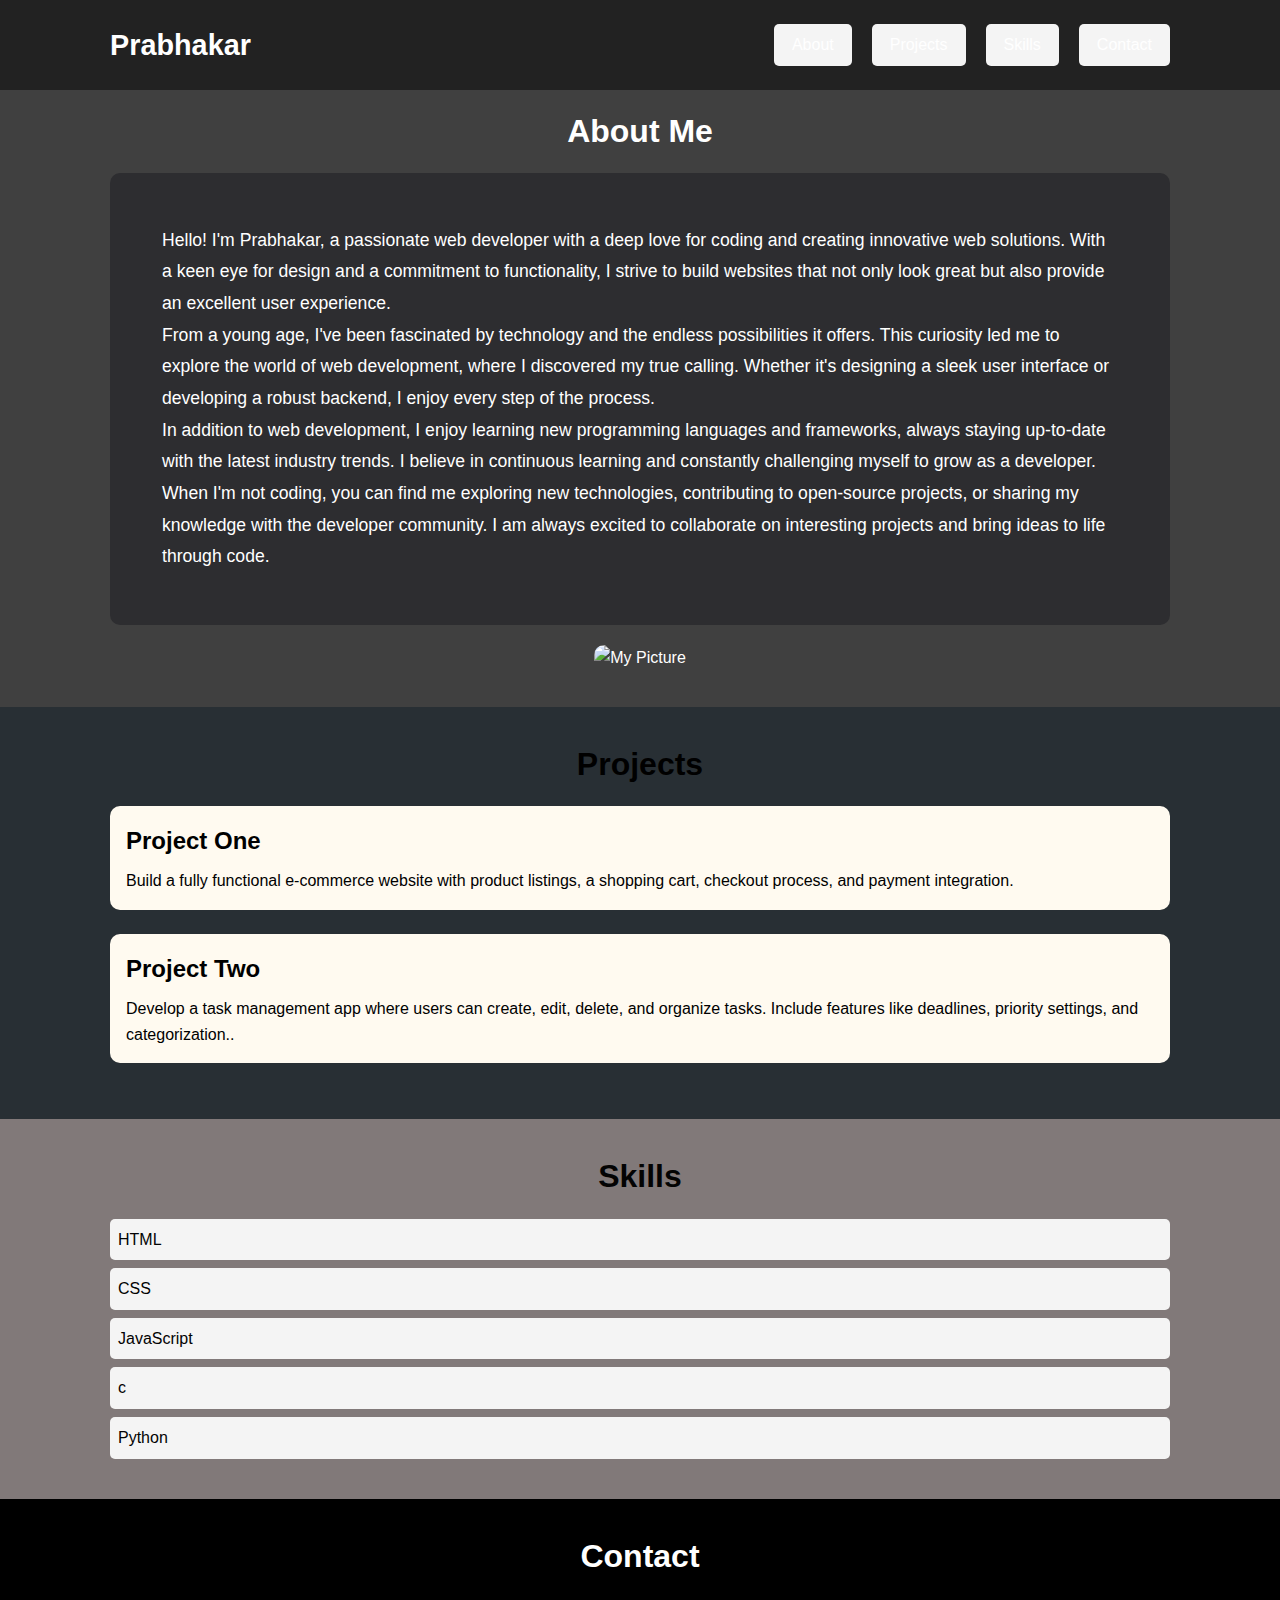
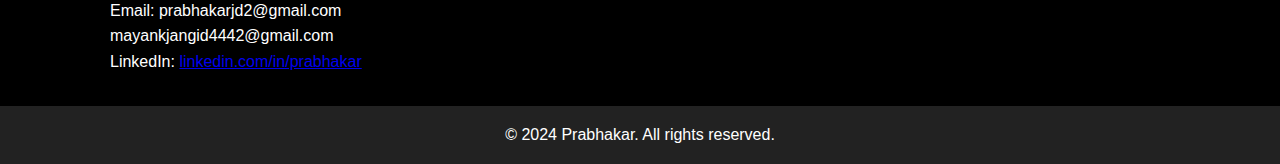
==== index.html @ 3b7031f7 "my portfolio" ====
<!DOCTYPE html>
<html lang="en">

<head>
    <meta charset="UTF-8">
    <meta name="viewport" content="width=device-width, initial-scale=1.0">
    <title>Portfolio</title>
    <style>
        * {
            margin: 0;
            padding: 0;
            box-sizing: border-box;
        }

        body {
            font-family: Arial, sans-serif;
            line-height: 1.6;
            color: #333;
        }

        header {
            background: rgb(34, 34, 34);
            color: #fff;
            padding: 1rem 0;
        }

        header .container {
            display: flex;
            justify-content: space-between;
            align-items: center;
            max-width: 1100px;
            margin: auto;
            padding: 0 20px;
        }

        header h1 {
            font-size: 1.8rem;
        }

        header nav ul {
            list-style: none;
            display: flex;
        }

        header nav ul li {
            margin-left: 20px;
        }

        header nav ul li a {
            color: #fff;
            text-decoration: none;
            font-size: 1rem;
            padding: 5px 10px;
            border-radius: 5px;
            transition: background-color 0.3s, color 0.3s;
        }

        header nav ul li a:hover {
            background-color: rgb(100, 100, 100);
        }

        header nav ul li a:active {
            background-color: rgb(150, 150, 150);
        }

        .section {
            padding: 2rem 0;
        }

        .container {
            max-width: 1100px;
            margin: auto;
            padding: 0 20px;
        }

        h2 {
            text-align: center;
            margin-bottom: 1rem;
            font-size: 2rem;
        }

        .about-container {
            display: flex;
            align-items: center;
            justify-content: center;
            flex-wrap: wrap;
            background-color: rgb(45, 45, 48);
            color: #fff;
            padding: 2rem;
            border-radius: 10px;
        }

        .about-text {
            flex: 1;
            padding: 20px;
            font-family: Arial, sans-serif;
            /* Change the font family */
            font-size: 1.1rem;
            /* Adjust the font size */
            line-height: 1.8;
            /* Adjust the line height */
        }


        .about-image {
            flex: 1;
            padding: 20px;
            text-align: center;
        }

        .about-image img {
            width: 500px;
            height: 550px;
            border-radius: 10px;
        }

        .project {
            margin-bottom: 1.5rem;
            padding: 1rem;
            background-color: rgb(255, 250, 240);
            border-radius: 10px;
        }

        .project h3 {
            margin-bottom: 0.5rem;
            font-size: 1.5rem;
        }

        ul {
            list-style: none;
            padding-left: 0;
        }

        ul li {
            background: #f4f4f4;
            margin: 0.5rem 0;
            padding: 0.5rem;
            border-radius: 5px;
        }

        footer {
            background: rgb(34, 34, 34);
            color: #fff;
            text-align: center;
            padding: 1rem 0;
        }

        #about {

            background-image: url('e:\C Drive\Downloads\Pattern-cover_1100x500-1024x465.png');
            /* Add the path to your image */
            background-color: rgb(64, 64, 64);
            /* Fallback background color */
            color: #fff;
            padding: 1rem 0;



        }

        #projects {
            background: rgb(40, 47, 52);
            color: #000000;
        }



        #skills {
            background: rgb(129, 121, 121);
            color: #030303;
        }

        #contact {
            background: rgb(0, 0, 0);
            color: #fff;

            /* Add this CSS code for transition effect */
            header nav ul li a {
                color: #fff;
                text-decoration: none;
                font-size: 1rem;
                padding: 5px 10px;
                border-radius: 5px;
                transition: background-color 0.3s, color 0.3s;
                /* Added transition property */
            }

            header nav ul li a:hover {
                background-color: rgb(100, 100, 100);
            }

            header nav ul li a:active {
                background-color: rgb(150, 150, 150);
            }

        }
/* Add this CSS for the 3D popup effect */
.container:hover {
    transform: scale(1.05);
    transition: transform 0.3s ease;
    box-shadow: 0px 0px 20px rgba(0, 0, 0, 0.2);
}

/* Add background pattern */
body {
    background: linear-gradient(45deg, rgba(255, 255, 255, 0.1) 25%, transparent 25%, transparent 50%, rgba(255, 255, 255, 0.1) 50%, rgba(255, 255, 255, 0.1) 75%, transparent 75%, transparent);
    background-color: rgb(242, 242, 242); /* Fallback color */
}

/* Add this if you want to use a background image */
body {
    background-image: url('e:\C Drive\Downloads\Pattern-cover_1100x500-1024x465.png');
    background-size: cover;
    background-position: center;
    background-repeat: no-repeat;
}

.skills-list li:hover {
    transform: scale(1.1);
}



        .about-image img {
            max-width: 100%;
            height: auto;
            border-radius: 10px;
            transition: transform 0.3s;
            /* Add transition for smooth effect */
        }

        .about-image img:hover {
            transform: scale(1.1);
            /* Apply scale transformation on hover */
        }
    </style>
</head>

<body>
    <header>
        <div class="container">
            <h1>Prabhakar</h1>
            <nav>
                <ul>
                    <li><a href="#about">About</a></li>
                    <li><a href="#projects">Projects</a></li>
                    <li><a href="#skills">Skills</a></li>
                    <li><a href="#contact">Contact</a></li>
                </ul>
            </nav>
        </div>
    </header>

    <section id="about" class="section">
        <div class="container">
            <h2>About Me</h2>
            <div class="about-container">
                <div class="about-text">
                    <p>Hello! I'm Prabhakar, a passionate web developer with a deep love for coding and creating
                        innovative web solutions. With a keen eye for design and a commitment to functionality, I strive
                        to build websites that not only look great but also provide an excellent user experience.</p>
                    <p>From a young age, I've been fascinated by technology and the endless possibilities it offers.
                        This curiosity led me to explore the world of web development, where I discovered my true
                        calling. Whether it's designing a sleek user interface or developing a robust backend, I enjoy
                        every step of the process.</p>
                    <p>In addition to web development, I enjoy learning new programming languages and frameworks, always
                        staying up-to-date with the latest industry trends. I believe in continuous learning and
                        constantly challenging myself to grow as a developer.</p>
                    <p>When I'm not coding, you can find me exploring new technologies, contributing to open-source
                        projects, or sharing my knowledge with the developer community. I am always excited to
                        collaborate on interesting projects and bring ideas to life through code.</p>
                </div>
            </div>
            <div class="about-image">
                <img src="e:\C Drive\Documents\WhatsApp Image 2024-05-18 at 13.36.56_39176dba.jpg" alt="My Picture">
            </div>
        </div>
        </div>
    </section>

    <section id="projects" class="section">
        <div class="container">
            <h2>Projects</h2>
            <div class="project">
                <h3>Project One</h3>
                <p>Build a fully functional e-commerce website with product listings, a shopping cart, checkout process,
                    and payment integration.</p>
            </div>
            <div class="project">
                <h3>Project Two</h3>
                <p>Develop a task management app where users can create, edit, delete, and organize tasks. Include
                    features like deadlines, priority settings, and categorization..</p>
            </div>
            <!-- Add more projects as needed -->
        </div>
    </section>

    <section id="skills" class="section">
        <div class="container">
            <h2>Skills</h2>
            <ul>
                <li>HTML</li>
                <li>CSS</li>
                <li>JavaScript</li>
                <li>c </li>
                <li>Python</li>
                <!-- Add more skills as needed -->
            </ul>
        </div>
    </section>

    <section id="contact" class="section">
        <div class="container">
            <h2>Contact</h2>
            <p>Email: prabhakarjd2@gmail.com</p>
            <p>mayankjangid4442@gmail.com</p>
            <p>LinkedIn: <a
                    href="https://www.linkedin.com/in/prabhakar-23505a285?utm_source=share&utm_campaign=share_via&utm_content=profile&utm_medium=android_app"
                    target="_blank">linkedin.com/in/prabhakar</a></p>
            <!-- Add more contact information as needed -->
        </div>
    </section>

    <footer>
        <div class="container">
            <p>&copy; 2024 Prabhakar. All rights reserved.</p>
        </div>
    </footer>
</body>

</html>
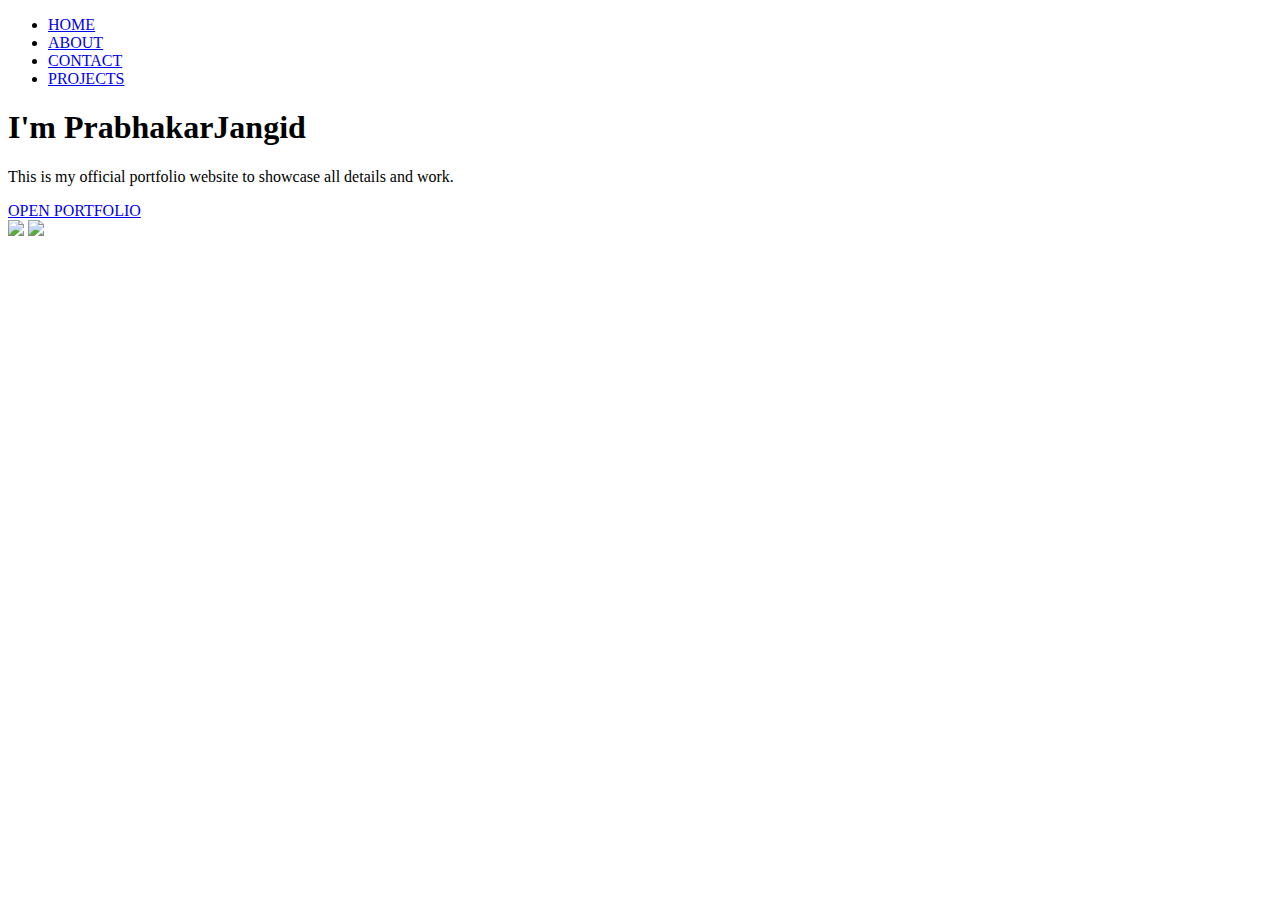
==== commit 9e13574e: "Update index.html" ====
--- a/index.html
+++ b/index.html
@@ -1,331 +1,36 @@
 <!DOCTYPE html>
 <html lang="en">
-
 <head>
     <meta charset="UTF-8">
     <meta name="viewport" content="width=device-width, initial-scale=1.0">
-    <title>Portfolio</title>
-    <style>
-        * {
-            margin: 0;
-            padding: 0;
-            box-sizing: border-box;
-        }
-
-        body {
-            font-family: Arial, sans-serif;
-            line-height: 1.6;
-            color: #333;
-        }
-
-        header {
-            background: rgb(34, 34, 34);
-            color: #fff;
-            padding: 1rem 0;
-        }
-
-        header .container {
-            display: flex;
-            justify-content: space-between;
-            align-items: center;
-            max-width: 1100px;
-            margin: auto;
-            padding: 0 20px;
-        }
-
-        header h1 {
-            font-size: 1.8rem;
-        }
-
-        header nav ul {
-            list-style: none;
-            display: flex;
-        }
-
-        header nav ul li {
-            margin-left: 20px;
-        }
-
-        header nav ul li a {
-            color: #fff;
-            text-decoration: none;
-            font-size: 1rem;
-            padding: 5px 10px;
-            border-radius: 5px;
-            transition: background-color 0.3s, color 0.3s;
-        }
-
-        header nav ul li a:hover {
-            background-color: rgb(100, 100, 100);
-        }
-
-        header nav ul li a:active {
-            background-color: rgb(150, 150, 150);
-        }
-
-        .section {
-            padding: 2rem 0;
-        }
-
-        .container {
-            max-width: 1100px;
-            margin: auto;
-            padding: 0 20px;
-        }
-
-        h2 {
-            text-align: center;
-            margin-bottom: 1rem;
-            font-size: 2rem;
-        }
-
-        .about-container {
-            display: flex;
-            align-items: center;
-            justify-content: center;
-            flex-wrap: wrap;
-            background-color: rgb(45, 45, 48);
-            color: #fff;
-            padding: 2rem;
-            border-radius: 10px;
-        }
-
-        .about-text {
-            flex: 1;
-            padding: 20px;
-            font-family: Arial, sans-serif;
-            /* Change the font family */
-            font-size: 1.1rem;
-            /* Adjust the font size */
-            line-height: 1.8;
-            /* Adjust the line height */
-        }
-
-
-        .about-image {
-            flex: 1;
-            padding: 20px;
-            text-align: center;
-        }
-
-        .about-image img {
-            width: 500px;
-            height: 550px;
-            border-radius: 10px;
-        }
-
-        .project {
-            margin-bottom: 1.5rem;
-            padding: 1rem;
-            background-color: rgb(255, 250, 240);
-            border-radius: 10px;
-        }
-
-        .project h3 {
-            margin-bottom: 0.5rem;
-            font-size: 1.5rem;
-        }
-
-        ul {
-            list-style: none;
-            padding-left: 0;
-        }
-
-        ul li {
-            background: #f4f4f4;
-            margin: 0.5rem 0;
-            padding: 0.5rem;
-            border-radius: 5px;
-        }
-
-        footer {
-            background: rgb(34, 34, 34);
-            color: #fff;
-            text-align: center;
-            padding: 1rem 0;
-        }
-
-        #about {
-
-            background-image: url('e:\C Drive\Downloads\Pattern-cover_1100x500-1024x465.png');
-            /* Add the path to your image */
-            background-color: rgb(64, 64, 64);
-            /* Fallback background color */
-            color: #fff;
-            padding: 1rem 0;
-
-
-
-        }
-
-        #projects {
-            background: rgb(40, 47, 52);
-            color: #000000;
-        }
-
-
-
-        #skills {
-            background: rgb(129, 121, 121);
-            color: #030303;
-        }
-
-        #contact {
-            background: rgb(0, 0, 0);
-            color: #fff;
-
-            /* Add this CSS code for transition effect */
-            header nav ul li a {
-                color: #fff;
-                text-decoration: none;
-                font-size: 1rem;
-                padding: 5px 10px;
-                border-radius: 5px;
-                transition: background-color 0.3s, color 0.3s;
-                /* Added transition property */
-            }
-
-            header nav ul li a:hover {
-                background-color: rgb(100, 100, 100);
-            }
-
-            header nav ul li a:active {
-                background-color: rgb(150, 150, 150);
-            }
-
-        }
-/* Add this CSS for the 3D popup effect */
-.container:hover {
-    transform: scale(1.05);
-    transition: transform 0.3s ease;
-    box-shadow: 0px 0px 20px rgba(0, 0, 0, 0.2);
-}
-
-/* Add background pattern */
-body {
-    background: linear-gradient(45deg, rgba(255, 255, 255, 0.1) 25%, transparent 25%, transparent 50%, rgba(255, 255, 255, 0.1) 50%, rgba(255, 255, 255, 0.1) 75%, transparent 75%, transparent);
-    background-color: rgb(242, 242, 242); /* Fallback color */
-}
-
-/* Add this if you want to use a background image */
-body {
-    background-image: url('e:\C Drive\Downloads\Pattern-cover_1100x500-1024x465.png');
-    background-size: cover;
-    background-position: center;
-    background-repeat: no-repeat;
-}
-
-.skills-list li:hover {
-    transform: scale(1.1);
-}
-
-
-
-        .about-image img {
-            max-width: 100%;
-            height: auto;
-            border-radius: 10px;
-            transition: transform 0.3s;
-            /* Add transition for smooth effect */
-        }
-
-        .about-image img:hover {
-            transform: scale(1.1);
-            /* Apply scale transformation on hover */
-        }
-    </style>
+    <title>Personal Portfolio Website</title>
+    <link rel="stylesheet" href="styles.css">
 </head>
-
 <body>
-    <header>
-        <div class="container">
-            <h1>Prabhakar</h1>
-            <nav>
-                <ul>
-                    <li><a href="#about">About</a></li>
-                    <li><a href="#projects">Projects</a></li>
-                    <li><a href="#skills">Skills</a></li>
-                    <li><a href="#contact">Contact</a></li>
-                </ul>
-            </nav>
+    <div class="hero">
+        <nav>
+            <ul>
+                <li><a href="#">HOME</a></li>
+                <li><a href="#">ABOUT</a></li>
+                <li><a href="#">CONTACT</a></li>
+                <li><a href="#">PROJECTS</a></li>
+            </ul>
+        </nav>
+        <div class="detail">
+            <h1>I'm Prabhakar<span>Jangid</span></h1>
+            <p>This is my official portfolio website to showcase all details and work.</p>
+            <a href="main.html">
+                OPEN PORTFOLIO
+            </a>
+            
+            
+                    </div>
+        <div class="images">
+            <img src="e:\C Drive\Desktop\5e7a7f618da79c65d658a3811bdca021.png" class="shape">
+            <img src="WhatsApp_Image_2024-05-18_at_13.36.56_b7e7c96a-removebg-preview.png" class="boy">
         </div>
-    </header>
-
-    <section id="about" class="section">
-        <div class="container">
-            <h2>About Me</h2>
-            <div class="about-container">
-                <div class="about-text">
-                    <p>Hello! I'm Prabhakar, a passionate web developer with a deep love for coding and creating
-                        innovative web solutions. With a keen eye for design and a commitment to functionality, I strive
-                        to build websites that not only look great but also provide an excellent user experience.</p>
-                    <p>From a young age, I've been fascinated by technology and the endless possibilities it offers.
-                        This curiosity led me to explore the world of web development, where I discovered my true
-                        calling. Whether it's designing a sleek user interface or developing a robust backend, I enjoy
-                        every step of the process.</p>
-                    <p>In addition to web development, I enjoy learning new programming languages and frameworks, always
-                        staying up-to-date with the latest industry trends. I believe in continuous learning and
-                        constantly challenging myself to grow as a developer.</p>
-                    <p>When I'm not coding, you can find me exploring new technologies, contributing to open-source
-                        projects, or sharing my knowledge with the developer community. I am always excited to
-                        collaborate on interesting projects and bring ideas to life through code.</p>
-                </div>
-            </div>
-            <div class="about-image">
-                <img src="e:\C Drive\Documents\WhatsApp Image 2024-05-18 at 13.36.56_39176dba.jpg" alt="My Picture">
-            </div>
-        </div>
-        </div>
-    </section>
-
-    <section id="projects" class="section">
-        <div class="container">
-            <h2>Projects</h2>
-            <div class="project">
-                <h3>Project One</h3>
-                <p>Build a fully functional e-commerce website with product listings, a shopping cart, checkout process,
-                    and payment integration.</p>
-            </div>
-            <div class="project">
-                <h3>Project Two</h3>
-                <p>Develop a task management app where users can create, edit, delete, and organize tasks. Include
-                    features like deadlines, priority settings, and categorization..</p>
-            </div>
-            <!-- Add more projects as needed -->
-        </div>
-    </section>
-
-    <section id="skills" class="section">
-        <div class="container">
-            <h2>Skills</h2>
-            <ul>
-                <li>HTML</li>
-                <li>CSS</li>
-                <li>JavaScript</li>
-                <li>c </li>
-                <li>Python</li>
-                <!-- Add more skills as needed -->
-            </ul>
-        </div>
-    </section>
-
-    <section id="contact" class="section">
-        <div class="container">
-            <h2>Contact</h2>
-            <p>Email: prabhakarjd2@gmail.com</p>
-            <p>mayankjangid4442@gmail.com</p>
-            <p>LinkedIn: <a
-                    href="https://www.linkedin.com/in/prabhakar-23505a285?utm_source=share&utm_campaign=share_via&utm_content=profile&utm_medium=android_app"
-                    target="_blank">linkedin.com/in/prabhakar</a></p>
-            <!-- Add more contact information as needed -->
-        </div>
-    </section>
-
-    <footer>
-        <div class="container">
-            <p>&copy; 2024 Prabhakar. All rights reserved.</p>
-        </div>
-    </footer>
+        
+    </div>
+    
 </body>
-
-</html>+</html>
